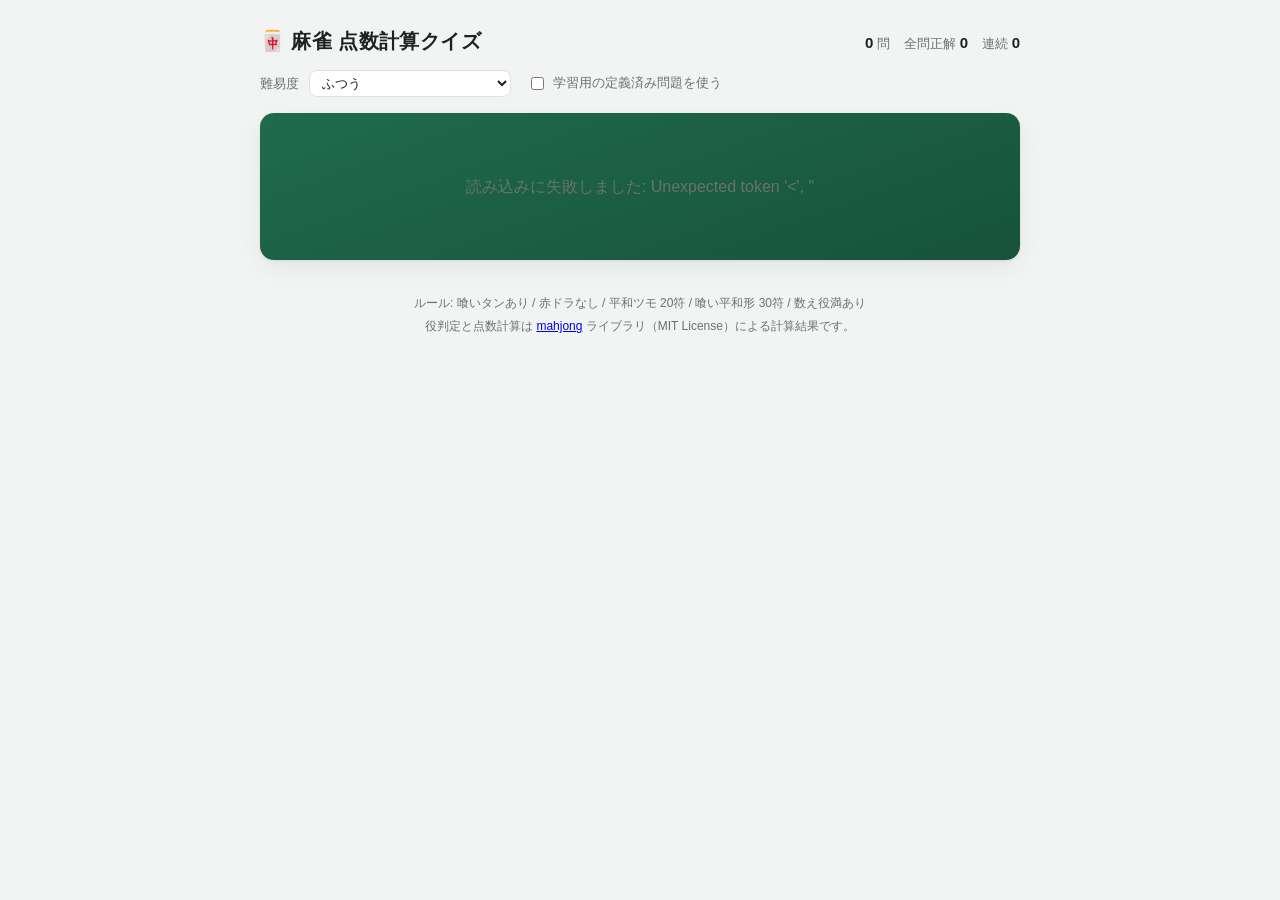
==== webapp/static/index.html @ ef581947 "麻雀の点数計算クイズを追加 役判定・点数計算は mahjong ライブラリに任せ、出題と日本語での解説を担う 学習用クイズアプリ。ターミナル版とブラウザ版、および GitHub Pages 公開用の " ====
<!DOCTYPE html>
<html lang="ja">
<head>
<meta charset="utf-8">
<meta name="viewport" content="width=device-width, initial-scale=1">
<title>麻雀 点数計算クイズ</title>
<link rel="stylesheet" href="style.css">
</head>
<body>

<header class="topbar">
  <h1>🀄 麻雀 点数計算クイズ</h1>
  <div class="stats" id="stats">
    <span><b id="stat-total">0</b> 問</span>
    <span>全問正解 <b id="stat-perfect">0</b></span>
    <span>連続 <b id="stat-streak">0</b></span>
  </div>
</header>

<div class="settings">
  <label>難易度
    <select id="difficulty">
      <option value="easy">やさしい（門前・4翻まで）</option>
      <option value="normal" selected>ふつう</option>
      <option value="hard">むずかしい（役満あり）</option>
    </select>
  </label>
  <label class="check">
    <input type="checkbox" id="preset"> 学習用の定義済み問題を使う
  </label>
</div>

<main>
  <section class="card board" id="board">
    <div class="loading">読み込み中…</div>
  </section>

  <section class="card answer" id="answer" hidden>
    <div class="field">
      <div class="field-label">翻数 <span class="hint">（役の翻数 ＋ ドラ）</span></div>
      <div class="chips" id="han-chips"></div>
    </div>

    <div class="field" id="fu-field">
      <div class="field-label">符</div>
      <div class="chips" id="fu-chips"></div>
    </div>

    <div class="field">
      <div class="field-label">点数 <span class="hint" id="points-hint"></span></div>
      <input type="text" id="points" inputmode="numeric" autocomplete="off"
             placeholder="例: 3900">
    </div>

    <div class="actions">
      <button id="submit" class="primary" disabled>答え合わせ</button>
      <button id="giveup" class="ghost">わからない（答えを見る）</button>
    </div>
  </section>

  <section class="card result" id="result" hidden></section>

  <div class="next-wrap" id="next-wrap" hidden>
    <button id="next" class="primary big">次の問題 →</button>
  </div>
</main>

<footer>
  ルール: 喰いタンあり / 赤ドラなし / 平和ツモ 20符 / 喰い平和形 30符 / 数え役満あり<br>
  役判定と点数計算は
  <a href="https://github.com/MahjongRepository/mahjong" target="_blank" rel="noopener noreferrer">mahjong</a>
  ライブラリ（MIT License）による計算結果です。
</footer>

<!-- 出題・採点の取得方法。静的サイト版では build_static.py が
     この行を api-static.js に差し替える。 -->
<script src="api-server.js"></script>
<script src="quiz-core.js"></script>
<script src="tileface.js"></script>
<script src="app.js"></script>
</body>
</html>
---- webapp/static/style.css ----
/* 麻雀 点数計算クイズ — 画面スタイル
   配色はライト/ダーク両対応。牌は実物と同じく常に白い面にする。 */

:root {
  --bg: #f2f4f3;
  --surface: #ffffff;
  --surface-2: #f7f8f8;
  --text: #1c2321;
  --text-dim: #66736e;
  --border: #dde2e0;
  --felt: #1f6b4d;
  --felt-dark: #17523b;
  --accent: #1f6b4d;
  --ok: #17803d;
  --ok-bg: #e6f5ec;
  --ng: #c0392b;
  --ng-bg: #fdecea;
  --shadow: 0 1px 3px rgba(0, 0, 0, .08), 0 8px 24px rgba(0, 0, 0, .06);
}

@media (prefers-color-scheme: dark) {
  :root {
    --bg: #14181a;
    --surface: #1c2124;
    --surface-2: #23282b;
    --text: #e8ecea;
    --text-dim: #96a3a0;
    --border: #2f363a;
    --felt: #2b8763;
    --felt-dark: #1d6349;
    --accent: #4fb98a;
    --ok: #5fd39a;
    --ok-bg: #17301f;
    --ng: #ff8a7a;
    --ng-bg: #34191b;
    --shadow: 0 1px 3px rgba(0, 0, 0, .4), 0 8px 24px rgba(0, 0, 0, .3);
  }
}

* { box-sizing: border-box; }

body {
  margin: 0;
  padding: 0 16px 64px;
  background: var(--bg);
  color: var(--text);
  font-family: -apple-system, BlinkMacSystemFont, "Hiragino Sans", "Noto Sans JP", sans-serif;
  line-height: 1.7;
  -webkit-text-size-adjust: 100%;
}

main { max-width: 760px; margin: 0 auto; }

/* --- ヘッダー ------------------------------------------------------------ */

.topbar {
  max-width: 760px;
  margin: 0 auto;
  padding: 24px 0 12px;
  display: flex;
  flex-wrap: wrap;
  align-items: baseline;
  justify-content: space-between;
  gap: 8px;
}

.topbar h1 { font-size: 20px; margin: 0; letter-spacing: .02em; }

.stats {
  display: flex;
  gap: 14px;
  font-size: 13px;
  color: var(--text-dim);
}
.stats b { color: var(--text); font-size: 15px; font-variant-numeric: tabular-nums; }

.settings {
  max-width: 760px;
  margin: 0 auto 16px;
  display: flex;
  flex-wrap: wrap;
  gap: 16px;
  align-items: center;
  font-size: 13px;
  color: var(--text-dim);
}
.settings select {
  font: inherit;
  margin-left: 6px;
  padding: 4px 8px;
  border-radius: 8px;
  border: 1px solid var(--border);
  background: var(--surface);
  color: var(--text);
}
.settings .check { display: flex; align-items: center; gap: 6px; cursor: pointer; }

/* --- カード -------------------------------------------------------------- */

.card {
  background: var(--surface);
  border: 1px solid var(--border);
  border-radius: 14px;
  padding: 20px;
  margin-bottom: 16px;
  box-shadow: var(--shadow);
}

.loading { color: var(--text-dim); text-align: center; padding: 40px 0; }

/* --- 問題表示 ------------------------------------------------------------ */

.board { background: linear-gradient(160deg, var(--felt), var(--felt-dark)); border: none; color: #eef5f1; }
.board .title {
  font-size: 13px;
  font-weight: 700;
  letter-spacing: .06em;
  background: rgba(255, 255, 255, .16);
  display: inline-block;
  padding: 2px 10px;
  border-radius: 999px;
  margin-bottom: 12px;
}

.badges { display: flex; flex-wrap: wrap; gap: 8px; margin-bottom: 18px; }
.badge {
  font-size: 13px;
  padding: 3px 12px;
  border-radius: 999px;
  background: rgba(0, 0, 0, .22);
  border: 1px solid rgba(255, 255, 255, .18);
}
.badge.strong { background: #f2c14e; color: #2b2200; border-color: transparent; font-weight: 700; }

.row { margin-bottom: 16px; }
.row:last-child { margin-bottom: 0; }
.row-label { font-size: 12px; opacity: .8; margin-bottom: 6px; letter-spacing: .08em; }

.hand { display: flex; flex-wrap: wrap; align-items: flex-end; gap: 12px; }
.tiles { display: flex; flex-wrap: wrap; gap: 3px; }
.win-group { display: flex; align-items: flex-end; gap: 6px; }
.win-group::before {
  content: "＋";
  font-size: 18px;
  opacity: .7;
  padding-bottom: 16px;
}
.meld-group { display: flex; align-items: flex-end; gap: 8px; margin-top: 8px; }
.meld-label { font-size: 12px; opacity: .8; padding-bottom: 16px; }

/* --- 牌 ------------------------------------------------------------------ */

/* 牌は「象牙色の下地（CSS）＋ 絵柄（tileface.js の SVG）」の二層構造。
   下地の内側にわずかな窪みを描いて、彫り込まれた面らしく見せる。 */
.tile {
  --tile-face: #fdfbf2;
  --tile-edge: #ccc5ae;
  width: 45px;
  height: 62px;
  border-radius: 6px;
  background:
    radial-gradient(120% 90% at 50% 0%, rgba(255, 255, 255, .9), rgba(255, 255, 255, 0) 60%),
    linear-gradient(170deg, #fffefa 0%, var(--tile-face) 45%, #f0ebdb 100%);
  border: 1px solid #ded7c3;
  box-shadow:
    inset 0 1px 0 rgba(255, 255, 255, .95),
    inset 0 -2px 3px rgba(140, 128, 96, .28),
    0 2px 0 var(--tile-edge),
    0 3px 7px rgba(0, 0, 0, .28);
  padding: 2px;
  user-select: none;
  flex: none;
  position: relative;
}
.tile svg { display: block; width: 100%; height: 100%; }

.tile.small { width: 34px; height: 47px; border-radius: 5px; padding: 1px; }

.tile.win {
  box-shadow:
    inset 0 1px 0 rgba(255, 255, 255, .95),
    inset 0 -2px 3px rgba(140, 128, 96, .28),
    0 2px 0 var(--tile-edge),
    0 0 0 3px #f2c14e,
    0 3px 10px rgba(0, 0, 0, .35);
}
.tile.rotated { transform: rotate(90deg); margin: 7px 7px 7px 0; }

.dora-row { display: flex; align-items: center; gap: 10px; flex-wrap: wrap; }
.dora-arrow { opacity: .75; font-size: 13px; }

/* --- 回答フォーム -------------------------------------------------------- */

.field { margin-bottom: 18px; }
.field-label { font-size: 13px; font-weight: 700; margin-bottom: 8px; }
.hint { font-weight: 400; color: var(--text-dim); font-size: 12px; }

.chips { display: flex; flex-wrap: wrap; gap: 6px; }
.chip {
  font: inherit;
  font-size: 14px;
  min-width: 44px;
  padding: 6px 10px;
  border-radius: 10px;
  border: 1px solid var(--border);
  background: var(--surface-2);
  color: var(--text);
  cursor: pointer;
  transition: background .12s, border-color .12s, transform .06s;
}
.chip:hover:not(:disabled) { border-color: var(--accent); }
.chip:active:not(:disabled) { transform: translateY(1px); }
.chip.selected {
  background: var(--accent);
  border-color: var(--accent);
  color: #fff;
  font-weight: 700;
}
.chip:disabled { opacity: .5; cursor: default; }

input[type="text"] {
  font: inherit;
  width: 100%;
  max-width: 280px;
  padding: 10px 12px;
  border-radius: 10px;
  border: 1px solid var(--border);
  background: var(--surface-2);
  color: var(--text);
}
input[type="text"]:focus { outline: 2px solid var(--accent); outline-offset: 1px; }

.actions { display: flex; flex-wrap: wrap; gap: 10px; margin-top: 22px; }

button.primary {
  font: inherit;
  font-weight: 700;
  padding: 10px 22px;
  border-radius: 10px;
  border: none;
  background: var(--accent);
  color: #fff;
  cursor: pointer;
}
button.primary:disabled { opacity: .4; cursor: default; }
button.primary.big { padding: 12px 28px; font-size: 16px; }
button.ghost {
  font: inherit;
  padding: 10px 18px;
  border-radius: 10px;
  border: 1px solid var(--border);
  background: transparent;
  color: var(--text-dim);
  cursor: pointer;
}

.next-wrap { text-align: center; margin: 8px 0 24px; }

/* --- 結果 ---------------------------------------------------------------- */

.verdict { text-align: center; font-size: 20px; font-weight: 800; margin-bottom: 16px; }
.verdict.ok { color: var(--ok); }
.verdict.ng { color: var(--ng); }

.judge-list { display: grid; gap: 8px; margin-bottom: 22px; }
.judge {
  display: flex;
  flex-wrap: wrap;
  align-items: baseline;
  gap: 10px;
  padding: 10px 14px;
  border-radius: 10px;
  background: var(--surface-2);
  border-left: 4px solid var(--border);
}
.judge.ok { background: var(--ok-bg); border-left-color: var(--ok); }
.judge.ng { background: var(--ng-bg); border-left-color: var(--ng); }
.judge .mark { font-weight: 800; }
.judge.ok .mark { color: var(--ok); }
.judge.ng .mark { color: var(--ng); }
.judge .name { font-weight: 700; min-width: 3.5em; }
.judge .yours { color: var(--text-dim); font-size: 13px; }
.judge .truth { margin-left: auto; font-weight: 700; font-variant-numeric: tabular-nums; }

.section-title {
  font-size: 13px;
  font-weight: 800;
  letter-spacing: .08em;
  color: var(--text-dim);
  margin: 22px 0 10px;
  padding-bottom: 6px;
  border-bottom: 1px solid var(--border);
}

/* ふりがな（ruby）。読みは本文より小さく淡く出す。 */
ruby { ruby-position: over; -webkit-ruby-position: before; }
rt {
  font-size: .62em;
  font-weight: 500;
  color: var(--text-dim);
  letter-spacing: .01em;
  text-align: center;
}

.yaku-list { display: flex; flex-wrap: wrap; gap: 10px 8px; }
.yaku-item {
  background: var(--surface-2);
  border: 1px solid var(--border);
  border-radius: 999px;
  padding: 5px 14px 4px;
  font-size: 14px;
  line-height: 1.5;
}
.yaku-item b { color: var(--accent); margin-left: 6px; }
.yaku-item.dora { border-style: dashed; }

table.fu {
  width: 100%;
  border-collapse: collapse;
  font-size: 14px;
  font-variant-numeric: tabular-nums;
}
table.fu td { padding: 8px 4px; border-bottom: 1px solid var(--border); line-height: 1.6; }
table.fu td.num { text-align: right; width: 5em; }
table.fu tr.total td { border-bottom: none; font-weight: 800; padding-top: 10px; }

.points-box {
  text-align: center;
  padding: 18px;
  border-radius: 12px;
  background: var(--surface-2);
  border: 1px solid var(--border);
  margin-top: 10px;
}
.points-box .formula { font-size: 13px; color: var(--text-dim); }
.points-box .value { font-size: 26px; font-weight: 800; letter-spacing: .01em; margin-top: 4px; }
.points-box .detail { font-size: 13px; color: var(--text-dim); margin-top: 4px; }
.points-box .level {
  display: inline-block;
  background: #f2c14e;
  color: #2b2200;
  font-size: 12px;
  font-weight: 800;
  padding: 2px 10px 1px;
  border-radius: 999px;
  margin-left: 8px;
  vertical-align: middle;
  line-height: 1.6;
}
.points-box .level rt { color: rgba(43, 34, 0, .7); font-weight: 700; }

.note {
  margin-top: 18px;
  padding: 12px 14px;
  border-radius: 10px;
  background: var(--surface-2);
  font-size: 13px;
  color: var(--text-dim);
}
.note b { color: var(--text); }

footer {
  max-width: 760px;
  margin: 32px auto 0;
  font-size: 12px;
  color: var(--text-dim);
  text-align: center;
  line-height: 1.9;
}
footer code { background: var(--surface-2); padding: 1px 6px; border-radius: 4px; }

@media (max-width: 520px) {
  .tile { width: 34px; height: 47px; }
  .tile.small { width: 26px; height: 36px; }
  .topbar { padding-top: 16px; }
}
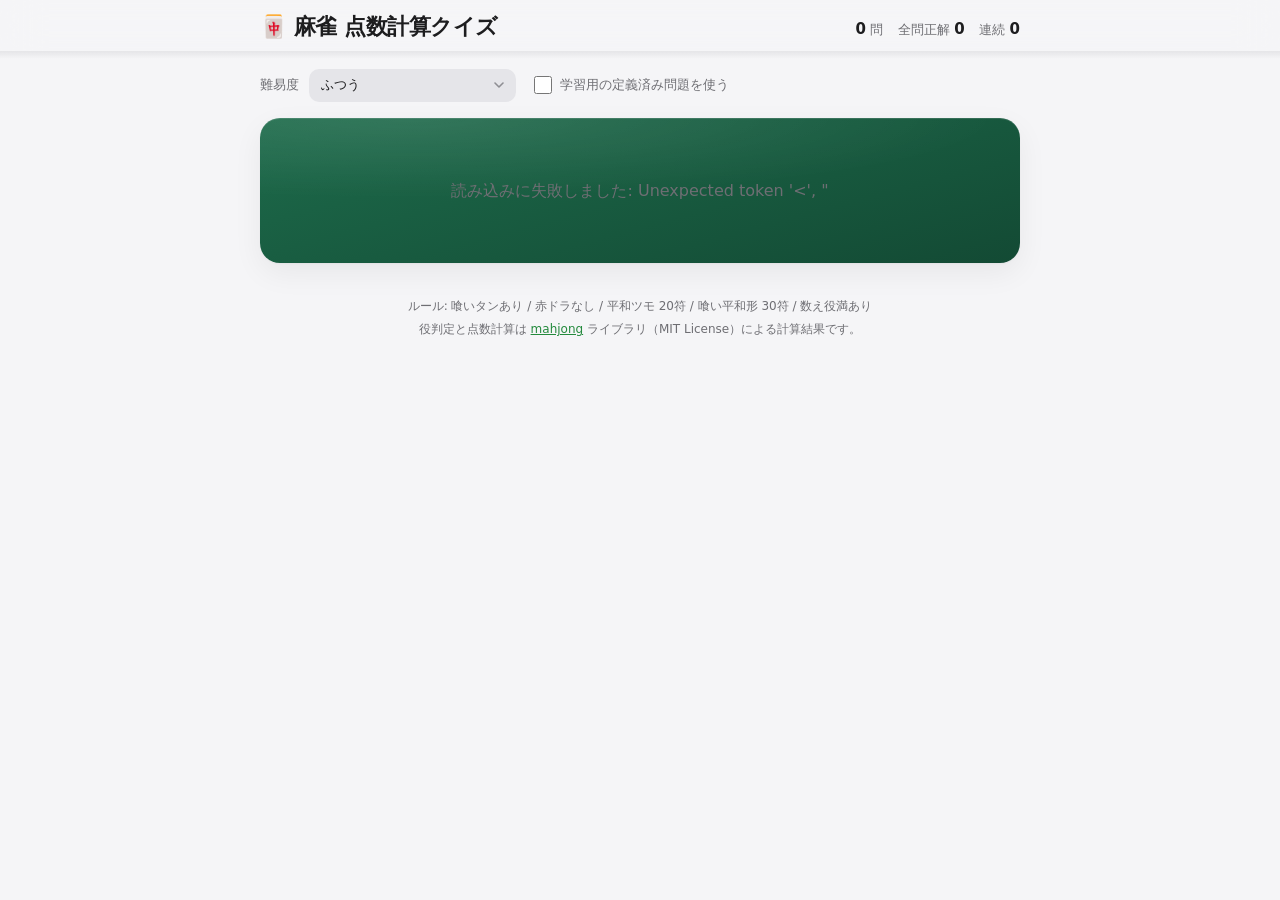
==== commit e7c40999: "役名・符の言葉に初心者向けの解説を追加 - 符の内訳の各行に、ひとこと説明と「この手のどの牌か」を表示   （ライブラリ自身の手牌分解を呼び直して対応付け。符は計算し直さない） - 副底は 20/25" ====
--- a/webapp/static/index.html
+++ b/webapp/static/index.html
@@ -37,17 +37,17 @@
 
   <section class="card answer" id="answer" hidden>
     <div class="field">
-      <div class="field-label">翻数 <span class="hint">（役の翻数 ＋ ドラ）</span></div>
+      <div class="field-label" data-help-anchor><button type="button" class="term label-term" data-terms="翻数" aria-expanded="false">翻数<span class="term-mark" aria-hidden="true">?</span></button> <span class="hint">（役の翻数 ＋ ドラ）</span></div>
       <div class="chips" id="han-chips"></div>
     </div>
 
     <div class="field" id="fu-field">
-      <div class="field-label">符</div>
+      <div class="field-label" data-help-anchor><button type="button" class="term label-term" data-terms="符" aria-expanded="false">符<span class="term-mark" aria-hidden="true">?</span></button></div>
       <div class="chips" id="fu-chips"></div>
     </div>
 
     <div class="field">
-      <div class="field-label">点数 <span class="hint" id="points-hint"></span></div>
+      <div class="field-label" data-help-anchor><button type="button" class="term label-term" data-terms="点数" aria-expanded="false">点数<span class="term-mark" aria-hidden="true">?</span></button> <span class="hint" id="points-hint"></span></div>
       <input type="text" id="points" inputmode="numeric" autocomplete="off"
              placeholder="例: 3900">
     </div>
--- a/webapp/static/style.css
+++ b/webapp/static/style.css
@@ -1,106 +1,163 @@
 /* 麻雀 点数計算クイズ — 画面スタイル
-   配色はライト/ダーク両対応。牌は実物と同じく常に白い面にする。 */
+   配色はライト/ダーク両対応。牌は実物と同じく常に白い面にする。
+   Apple のデザイン原則（apple-design）に寄せている:
+   押した瞬間に反応する / 半透明のヘッダー / 文字サイズごとの字間 /
+   グループ化した一覧 / 動き・透明度を減らす設定への対応。 */
 
 :root {
-  --bg: #f2f4f3;
+  --bg: #f5f5f7;
   --surface: #ffffff;
-  --surface-2: #f7f8f8;
-  --text: #1c2321;
-  --text-dim: #66736e;
-  --border: #dde2e0;
-  --felt: #1f6b4d;
-  --felt-dark: #17523b;
-  --accent: #1f6b4d;
-  --ok: #17803d;
-  --ok-bg: #e6f5ec;
-  --ng: #c0392b;
-  --ng-bg: #fdecea;
-  --shadow: 0 1px 3px rgba(0, 0, 0, .08), 0 8px 24px rgba(0, 0, 0, .06);
+  --fill: rgba(118, 118, 128, .12);
+  --fill-strong: rgba(118, 118, 128, .2);
+  --text: #1d1d1f;
+  --text-dim: #6e6e73;
+  --separator: rgba(60, 60, 67, .16);
+  --felt: #1d6b4b;
+  --felt-dark: #134a34;
+  --accent: #248a3d;
+  --accent-text: #ffffff;
+  --accent-tint: rgba(36, 138, 61, .12);
+  --ok: #248a3d;
+  --ok-bg: rgba(52, 199, 89, .12);
+  --ng: #d70015;
+  --ng-bg: rgba(255, 59, 48, .1);
+  --gold: #ffcc00;
+  --material: rgba(245, 245, 247, .72);
+  --shadow: 0 1px 2px rgba(0, 0, 0, .04), 0 10px 30px rgba(0, 0, 0, .06);
+  --card-edge: transparent;
 }
 
 @media (prefers-color-scheme: dark) {
   :root {
-    --bg: #14181a;
-    --surface: #1c2124;
-    --surface-2: #23282b;
-    --text: #e8ecea;
-    --text-dim: #96a3a0;
-    --border: #2f363a;
-    --felt: #2b8763;
-    --felt-dark: #1d6349;
-    --accent: #4fb98a;
-    --ok: #5fd39a;
-    --ok-bg: #17301f;
-    --ng: #ff8a7a;
-    --ng-bg: #34191b;
-    --shadow: 0 1px 3px rgba(0, 0, 0, .4), 0 8px 24px rgba(0, 0, 0, .3);
+    --bg: #000000;
+    --surface: #1c1c1e;
+    --fill: rgba(118, 118, 128, .24);
+    --fill-strong: rgba(118, 118, 128, .36);
+    --text: #f5f5f7;
+    --text-dim: #98989d;
+    --separator: rgba(84, 84, 88, .6);
+    --felt: #1f7451;
+    --felt-dark: #10402c;
+    --accent: #30d158;
+    --accent-text: #00210b;
+    --accent-tint: rgba(48, 209, 88, .16);
+    --ok: #30d158;
+    --ok-bg: rgba(48, 209, 88, .14);
+    --ng: #ff453a;
+    --ng-bg: rgba(255, 69, 58, .14);
+    --gold: #ffd60a;
+    --material: rgba(0, 0, 0, .66);
+    --shadow: none;
+    --card-edge: rgba(255, 255, 255, .06);
   }
 }
 
 * { box-sizing: border-box; }
+
+html { -webkit-text-size-adjust: 100%; }
 
 body {
   margin: 0;
   padding: 0 16px 64px;
   background: var(--bg);
   color: var(--text);
-  font-family: -apple-system, BlinkMacSystemFont, "Hiragino Sans", "Noto Sans JP", sans-serif;
-  line-height: 1.7;
-  -webkit-text-size-adjust: 100%;
+  font: 100%/1.6 system-ui, -apple-system, BlinkMacSystemFont, "Hiragino Sans",
+    "Yu Gothic UI", "Meiryo", "Noto Sans JP", sans-serif;
+  -webkit-font-smoothing: antialiased;
 }
 
 main { max-width: 760px; margin: 0 auto; }
 
-/* --- ヘッダー ------------------------------------------------------------ */
+/* タップの遅延と灰色のハイライトを消し、押した瞬間の反応は各部品で描く */
+button, select, input, label { -webkit-tap-highlight-color: transparent; }
+button { touch-action: manipulation; }
+
+/* --- ヘッダー（半透明の素材。内容がその下を流れる） ------------------------ */
 
 .topbar {
-  max-width: 760px;
-  margin: 0 auto;
-  padding: 24px 0 12px;
+  position: sticky;
+  top: 0;
+  z-index: 10;
+  margin: 0 -16px;
+  padding: 14px max(16px, calc((100vw - 760px) / 2)) 10px;
   display: flex;
   flex-wrap: wrap;
   align-items: baseline;
   justify-content: space-between;
-  gap: 8px;
-}
-
-.topbar h1 { font-size: 20px; margin: 0; letter-spacing: .02em; }
+  gap: 6px 12px;
+  background: var(--material);
+  -webkit-backdrop-filter: blur(20px) saturate(180%);
+  backdrop-filter: blur(20px) saturate(180%);
+}
+/* 区切り線の代わりに、下端だけ淡くぼかす */
+.topbar::after {
+  content: "";
+  position: absolute;
+  left: 0;
+  right: 0;
+  bottom: -8px;
+  height: 8px;
+  background: linear-gradient(var(--separator), transparent);
+  opacity: .5;
+  pointer-events: none;
+}
+
+.topbar h1 {
+  font-size: 1.375rem;
+  line-height: 1.2;
+  font-weight: 700;
+  letter-spacing: -.02em;
+  margin: 0;
+}
 
 .stats {
   display: flex;
   gap: 14px;
-  font-size: 13px;
-  color: var(--text-dim);
-}
-.stats b { color: var(--text); font-size: 15px; font-variant-numeric: tabular-nums; }
+  font-size: .8125rem;
+  color: var(--text-dim);
+  letter-spacing: .01em;
+}
+.stats b {
+  color: var(--text);
+  font-size: .9375rem;
+  font-weight: 600;
+  font-variant-numeric: tabular-nums;
+}
 
 .settings {
   max-width: 760px;
-  margin: 0 auto 16px;
+  margin: 18px auto 16px;
   display: flex;
   flex-wrap: wrap;
-  gap: 16px;
+  gap: 12px 18px;
   align-items: center;
-  font-size: 13px;
+  font-size: .8125rem;
   color: var(--text-dim);
 }
 .settings select {
   font: inherit;
+  color: var(--text);
   margin-left: 6px;
-  padding: 4px 8px;
-  border-radius: 8px;
-  border: 1px solid var(--border);
-  background: var(--surface);
-  color: var(--text);
-}
-.settings .check { display: flex; align-items: center; gap: 6px; cursor: pointer; }
+  padding: 6px 30px 6px 12px;
+  border: none;
+  border-radius: 10px;
+  background:
+    url("data:image/svg+xml,%3Csvg xmlns='http://www.w3.org/2000/svg' width='10' height='6'%3E%3Cpath d='M1 1l4 4 4-4' fill='none' stroke='%238e8e93' stroke-width='1.6' stroke-linecap='round' stroke-linejoin='round'/%3E%3C/svg%3E")
+      no-repeat right 12px center,
+    var(--fill);
+  -webkit-appearance: none;
+  appearance: none;
+  cursor: pointer;
+}
+.settings .check { display: flex; align-items: center; gap: 8px; cursor: pointer; }
+.settings input[type="checkbox"] { accent-color: var(--accent); width: 18px; height: 18px; margin: 0; }
 
 /* --- カード -------------------------------------------------------------- */
 
 .card {
   background: var(--surface);
-  border: 1px solid var(--border);
-  border-radius: 14px;
+  border: 1px solid var(--card-edge);
+  border-radius: 20px;
   padding: 20px;
   margin-bottom: 16px;
   box-shadow: var(--shadow);
@@ -108,33 +165,41 @@
 
 .loading { color: var(--text-dim); text-align: center; padding: 40px 0; }
 
-/* --- 問題表示 ------------------------------------------------------------ */
-
-.board { background: linear-gradient(160deg, var(--felt), var(--felt-dark)); border: none; color: #eef5f1; }
+/* --- 問題表示（緑の卓） -------------------------------------------------- */
+
+.board {
+  background:
+    radial-gradient(140% 100% at 20% 0%, rgba(255, 255, 255, .1), rgba(255, 255, 255, 0) 55%),
+    linear-gradient(165deg, var(--felt), var(--felt-dark));
+  border: none;
+  color: #f1f7f3;
+  box-shadow: inset 0 1px 0 rgba(255, 255, 255, .12), var(--shadow);
+}
 .board .title {
-  font-size: 13px;
-  font-weight: 700;
-  letter-spacing: .06em;
+  font-size: .75rem;
+  font-weight: 600;
+  letter-spacing: .04em;
   background: rgba(255, 255, 255, .16);
   display: inline-block;
-  padding: 2px 10px;
+  padding: 3px 10px;
   border-radius: 999px;
   margin-bottom: 12px;
 }
 
 .badges { display: flex; flex-wrap: wrap; gap: 8px; margin-bottom: 18px; }
 .badge {
-  font-size: 13px;
-  padding: 3px 12px;
+  font-size: .8125rem;
+  font-weight: 500;
+  padding: 4px 12px;
   border-radius: 999px;
-  background: rgba(0, 0, 0, .22);
-  border: 1px solid rgba(255, 255, 255, .18);
-}
-.badge.strong { background: #f2c14e; color: #2b2200; border-color: transparent; font-weight: 700; }
+  background: rgba(0, 0, 0, .2);
+  border: 1px solid rgba(255, 255, 255, .14);
+}
+.badge.strong { background: var(--gold); color: #2b2200; border-color: transparent; font-weight: 700; }
 
 .row { margin-bottom: 16px; }
 .row:last-child { margin-bottom: 0; }
-.row-label { font-size: 12px; opacity: .8; margin-bottom: 6px; letter-spacing: .08em; }
+.row-label { font-size: .75rem; font-weight: 500; opacity: .8; margin-bottom: 6px; letter-spacing: .04em; }
 
 .hand { display: flex; flex-wrap: wrap; align-items: flex-end; gap: 12px; }
 .tiles { display: flex; flex-wrap: wrap; gap: 3px; }
@@ -146,7 +211,57 @@
   padding-bottom: 16px;
 }
 .meld-group { display: flex; align-items: flex-end; gap: 8px; margin-top: 8px; }
-.meld-label { font-size: 12px; opacity: .8; padding-bottom: 16px; }
+.meld-label { font-size: .75rem; opacity: .8; padding-bottom: 16px; }
+
+/* --- 用語の説明（押すと開く「？」） ---------------------------------------- */
+
+button.term {
+  font: inherit;
+  color: inherit;
+  cursor: pointer;
+  display: inline-flex;
+  align-items: center;
+  gap: 5px;
+  transition: transform 100ms ease-out, opacity 120ms ease-out;
+}
+button.term:active { transform: scale(.96); }
+button.term:focus-visible { outline: 2px solid var(--gold); outline-offset: 2px; }
+button.label-term,
+button.meld-label { background: none; border: none; padding: 0; letter-spacing: inherit; }
+button.meld-label { padding-bottom: 16px; }
+.field-label button.label-term { font-weight: 600; }
+
+.term-mark {
+  display: inline-grid;
+  place-items: center;
+  width: 15px;
+  height: 15px;
+  border-radius: 50%;
+  font-size: 10px;
+  font-weight: 700;
+  line-height: 1;
+  background: var(--fill-strong);
+  color: var(--text-dim);
+}
+.board .term-mark { background: rgba(255, 255, 255, .22); color: #fff; }
+.badge.strong .term-mark { background: rgba(43, 34, 0, .16); color: #2b2200; }
+button.term[aria-expanded="true"] .term-mark { background: var(--accent); color: var(--accent-text); }
+.board button.term[aria-expanded="true"] .term-mark { background: var(--gold); color: #2b2200; }
+
+.term-help {
+  margin: 0 0 14px;
+  padding: 10px 14px;
+  border-radius: 12px;
+  background: var(--fill);
+  font-size: .8125rem;
+  line-height: 1.7;
+}
+.term-help p { margin: 0; }
+.term-help p + p { margin-top: 6px; }
+.term-help b { margin-right: 8px; }
+.board .term-help { background: rgba(0, 0, 0, .28); color: #f1f7f3; }
+.meld-group + .term-help,
+.row-label + .term-help { margin-top: 2px; }
 
 /* --- 牌 ------------------------------------------------------------------ */
 
@@ -175,121 +290,143 @@
 .tile svg { display: block; width: 100%; height: 100%; }
 
 .tile.small { width: 34px; height: 47px; border-radius: 5px; padding: 1px; }
+.tile.mini { width: 26px; height: 36px; border-radius: 4px; padding: 1px; }
 
 .tile.win {
   box-shadow:
     inset 0 1px 0 rgba(255, 255, 255, .95),
     inset 0 -2px 3px rgba(140, 128, 96, .28),
     0 2px 0 var(--tile-edge),
-    0 0 0 3px #f2c14e,
+    0 0 0 3px var(--gold),
     0 3px 10px rgba(0, 0, 0, .35);
 }
 .tile.rotated { transform: rotate(90deg); margin: 7px 7px 7px 0; }
 
 .dora-row { display: flex; align-items: center; gap: 10px; flex-wrap: wrap; }
-.dora-arrow { opacity: .75; font-size: 13px; }
+.dora-arrow { opacity: .75; font-size: .8125rem; }
 
 /* --- 回答フォーム -------------------------------------------------------- */
 
-.field { margin-bottom: 18px; }
-.field-label { font-size: 13px; font-weight: 700; margin-bottom: 8px; }
-.hint { font-weight: 400; color: var(--text-dim); font-size: 12px; }
+.field { margin-bottom: 20px; }
+.field-label {
+  font-size: .9375rem;
+  font-weight: 600;
+  letter-spacing: -.01em;
+  margin-bottom: 8px;
+}
+.hint { font-weight: 400; color: var(--text-dim); font-size: .75rem; letter-spacing: .01em; }
 
 .chips { display: flex; flex-wrap: wrap; gap: 6px; }
 .chip {
   font: inherit;
-  font-size: 14px;
-  min-width: 44px;
+  font-size: .9375rem;
+  font-weight: 500;
+  font-variant-numeric: tabular-nums;
+  min-width: 46px;
+  min-height: 40px;
   padding: 6px 10px;
-  border-radius: 10px;
-  border: 1px solid var(--border);
-  background: var(--surface-2);
+  border-radius: 12px;
+  border: none;
+  background: var(--fill);
   color: var(--text);
   cursor: pointer;
-  transition: background .12s, border-color .12s, transform .06s;
-}
-.chip:hover:not(:disabled) { border-color: var(--accent); }
-.chip:active:not(:disabled) { transform: translateY(1px); }
+  transition: background-color 120ms ease-out, color 120ms ease-out, transform 100ms ease-out;
+}
+/* 押した瞬間に縮んで、指の下で反応していることを伝える */
+.chip:active:not(:disabled) { transform: scale(.94); }
 .chip.selected {
   background: var(--accent);
-  border-color: var(--accent);
-  color: #fff;
-  font-weight: 700;
-}
-.chip:disabled { opacity: .5; cursor: default; }
+  color: var(--accent-text);
+  font-weight: 700;
+}
+.chip:disabled { opacity: .45; cursor: default; }
+@media (hover: hover) {
+  .chip:hover:not(:disabled):not(.selected) { background: var(--fill-strong); }
+}
 
 input[type="text"] {
   font: inherit;
+  font-size: 1rem;
   width: 100%;
   max-width: 280px;
-  padding: 10px 12px;
-  border-radius: 10px;
-  border: 1px solid var(--border);
-  background: var(--surface-2);
+  padding: 11px 14px;
+  border: none;
+  border-radius: 12px;
+  background: var(--fill);
   color: var(--text);
-}
-input[type="text"]:focus { outline: 2px solid var(--accent); outline-offset: 1px; }
-
-.actions { display: flex; flex-wrap: wrap; gap: 10px; margin-top: 22px; }
-
-button.primary {
-  font: inherit;
-  font-weight: 700;
-  padding: 10px 22px;
-  border-radius: 10px;
-  border: none;
-  background: var(--accent);
-  color: #fff;
-  cursor: pointer;
-}
-button.primary:disabled { opacity: .4; cursor: default; }
-button.primary.big { padding: 12px 28px; font-size: 16px; }
+  transition: box-shadow 120ms ease-out;
+}
+input[type="text"]::placeholder { color: var(--text-dim); }
+input[type="text"]:focus { outline: none; box-shadow: 0 0 0 4px var(--accent-tint), 0 0 0 1.5px var(--accent) inset; }
+
+.actions { display: flex; flex-wrap: wrap; gap: 10px; margin-top: 24px; }
+
+button.primary,
 button.ghost {
   font: inherit;
-  padding: 10px 18px;
-  border-radius: 10px;
-  border: 1px solid var(--border);
-  background: transparent;
-  color: var(--text-dim);
+  font-size: 1rem;
+  font-weight: 600;
+  letter-spacing: -.01em;
+  padding: 11px 24px;
+  min-height: 44px;
+  border-radius: 999px;
+  border: none;
   cursor: pointer;
-}
+  transition: transform 100ms ease-out, opacity 120ms ease-out, background-color 120ms ease-out;
+}
+button.primary { background: var(--accent); color: var(--accent-text); }
+button.ghost { background: var(--accent-tint); color: var(--accent); }
+button.primary:active:not(:disabled),
+button.ghost:active { transform: scale(.97); }
+button.primary:disabled { opacity: .35; cursor: default; }
+button.primary.big { padding: 13px 32px; font-size: 1.0625rem; }
 
 .next-wrap { text-align: center; margin: 8px 0 24px; }
 
 /* --- 結果 ---------------------------------------------------------------- */
 
-.verdict { text-align: center; font-size: 20px; font-weight: 800; margin-bottom: 16px; }
+.verdict {
+  text-align: center;
+  font-size: 1.5rem;
+  line-height: 1.3;
+  font-weight: 700;
+  letter-spacing: -.02em;
+  margin: 4px 0 18px;
+}
 .verdict.ok { color: var(--ok); }
 .verdict.ng { color: var(--ng); }
 
-.judge-list { display: grid; gap: 8px; margin-bottom: 22px; }
+/* 判定は「グループ化した一覧」：ひとまとまりの角丸の中を、細い線で区切る */
+.judge-list {
+  display: grid;
+  margin-bottom: 24px;
+  border-radius: 14px;
+  overflow: hidden;
+  background: var(--fill);
+}
 .judge {
   display: flex;
   flex-wrap: wrap;
   align-items: baseline;
-  gap: 10px;
-  padding: 10px 14px;
-  border-radius: 10px;
-  background: var(--surface-2);
-  border-left: 4px solid var(--border);
-}
-.judge.ok { background: var(--ok-bg); border-left-color: var(--ok); }
-.judge.ng { background: var(--ng-bg); border-left-color: var(--ng); }
-.judge .mark { font-weight: 800; }
+  gap: 4px 10px;
+  padding: 12px 16px;
+}
+.judge + .judge { box-shadow: inset 0 1px 0 var(--separator); }
+.judge.ok { background: var(--ok-bg); }
+.judge.ng { background: var(--ng-bg); }
+.judge .mark { font-weight: 700; width: 1.2em; text-align: center; }
 .judge.ok .mark { color: var(--ok); }
 .judge.ng .mark { color: var(--ng); }
-.judge .name { font-weight: 700; min-width: 3.5em; }
-.judge .yours { color: var(--text-dim); font-size: 13px; }
+.judge .name { font-weight: 600; min-width: 3.5em; }
+.judge .yours { color: var(--text-dim); font-size: .8125rem; }
 .judge .truth { margin-left: auto; font-weight: 700; font-variant-numeric: tabular-nums; }
 
 .section-title {
-  font-size: 13px;
-  font-weight: 800;
-  letter-spacing: .08em;
-  color: var(--text-dim);
-  margin: 22px 0 10px;
-  padding-bottom: 6px;
-  border-bottom: 1px solid var(--border);
+  font-size: .8125rem;
+  font-weight: 600;
+  letter-spacing: .02em;
+  color: var(--text-dim);
+  margin: 24px 4px 8px;
 }
 
 /* ふりがな（ruby）。読みは本文より小さく淡く出す。 */
@@ -302,45 +439,52 @@
   text-align: center;
 }
 
-.yaku-list { display: flex; flex-wrap: wrap; gap: 10px 8px; }
-.yaku-item {
-  background: var(--surface-2);
-  border: 1px solid var(--border);
-  border-radius: 999px;
-  padding: 5px 14px 4px;
-  font-size: 14px;
-  line-height: 1.5;
-}
-.yaku-item b { color: var(--accent); margin-left: 6px; }
-.yaku-item.dora { border-style: dashed; }
-
-table.fu {
-  width: 100%;
-  border-collapse: collapse;
-  font-size: 14px;
+/* 役・符の一覧。名前と値の行の下に、ひとこと説明と該当する牌を並べる */
+.explain-list {
+  display: grid;
+  border-radius: 14px;
+  overflow: hidden;
+  background: var(--fill);
+  font-size: .875rem;
+}
+.explain-row { padding: 10px 16px; }
+.explain-row + .explain-row { box-shadow: inset 0 1px 0 var(--separator); }
+.explain-head { display: flex; align-items: baseline; gap: 12px; line-height: 1.6; }
+.explain-head .num {
+  margin-left: auto;
+  font-weight: 700;
+  color: var(--accent);
   font-variant-numeric: tabular-nums;
-}
-table.fu td { padding: 8px 4px; border-bottom: 1px solid var(--border); line-height: 1.6; }
-table.fu td.num { text-align: right; width: 5em; }
-table.fu tr.total td { border-bottom: none; font-weight: 800; padding-top: 10px; }
+  white-space: nowrap;
+}
+.explain-row.total .explain-head { font-weight: 700; }
+.explain-row.total .num { color: var(--text); }
+.explain-desc { color: var(--text-dim); font-size: .8125rem; line-height: 1.6; margin-top: 2px; }
+.explain-tiles { margin-top: 6px; }
 
 .points-box {
   text-align: center;
-  padding: 18px;
-  border-radius: 12px;
-  background: var(--surface-2);
-  border: 1px solid var(--border);
+  padding: 20px;
+  border-radius: 16px;
+  background: var(--fill);
   margin-top: 10px;
 }
-.points-box .formula { font-size: 13px; color: var(--text-dim); }
-.points-box .value { font-size: 26px; font-weight: 800; letter-spacing: .01em; margin-top: 4px; }
-.points-box .detail { font-size: 13px; color: var(--text-dim); margin-top: 4px; }
+.points-box .formula { font-size: .8125rem; color: var(--text-dim); }
+.points-box .value {
+  font-size: 2.25rem;
+  line-height: 1.15;
+  font-weight: 700;
+  letter-spacing: -.03em;
+  font-variant-numeric: tabular-nums;
+  margin-top: 6px;
+}
+.points-box .detail { font-size: .8125rem; color: var(--text-dim); margin-top: 6px; }
 .points-box .level {
   display: inline-block;
-  background: #f2c14e;
+  background: var(--gold);
   color: #2b2200;
-  font-size: 12px;
-  font-weight: 800;
+  font-size: .75rem;
+  font-weight: 700;
   padding: 2px 10px 1px;
   border-radius: 999px;
   margin-left: 8px;
@@ -351,10 +495,10 @@
 
 .note {
   margin-top: 18px;
-  padding: 12px 14px;
-  border-radius: 10px;
-  background: var(--surface-2);
-  font-size: 13px;
+  padding: 12px 16px;
+  border-radius: 14px;
+  background: var(--fill);
+  font-size: .8125rem;
   color: var(--text-dim);
 }
 .note b { color: var(--text); }
@@ -362,15 +506,38 @@
 footer {
   max-width: 760px;
   margin: 32px auto 0;
-  font-size: 12px;
+  font-size: .75rem;
   color: var(--text-dim);
   text-align: center;
   line-height: 1.9;
 }
-footer code { background: var(--surface-2); padding: 1px 6px; border-radius: 4px; }
+footer a { color: var(--accent); }
+footer code { background: var(--fill); padding: 1px 6px; border-radius: 4px; }
 
 @media (max-width: 520px) {
   .tile { width: 34px; height: 47px; }
   .tile.small { width: 26px; height: 36px; }
-  .topbar { padding-top: 16px; }
-}
+  .tile.mini { width: 22px; height: 30px; }
+  .topbar h1 { font-size: 1.25rem; }
+  .card { padding: 16px; border-radius: 18px; }
+}
+
+/* --- 動き・透明度・コントラストの設定に従う ------------------------------ */
+
+@media (prefers-reduced-motion: reduce) {
+  .chip, button.primary, button.ghost, input[type="text"], button.term { transition: none; }
+  button.term:active { transform: none; opacity: .7; }
+  .chip:active:not(:disabled),
+  button.primary:active:not(:disabled),
+  button.ghost:active { transform: none; opacity: .7; }
+}
+
+@media (prefers-reduced-transparency: reduce) {
+  .topbar { background: var(--bg); -webkit-backdrop-filter: none; backdrop-filter: none; }
+}
+
+@media (prefers-contrast: more) {
+  :root { --separator: rgba(60, 60, 67, .5); --text-dim: #3a3a3c; }
+  .card { border-color: var(--separator); }
+  .chip, input[type="text"] { box-shadow: inset 0 0 0 1px var(--separator); }
+}
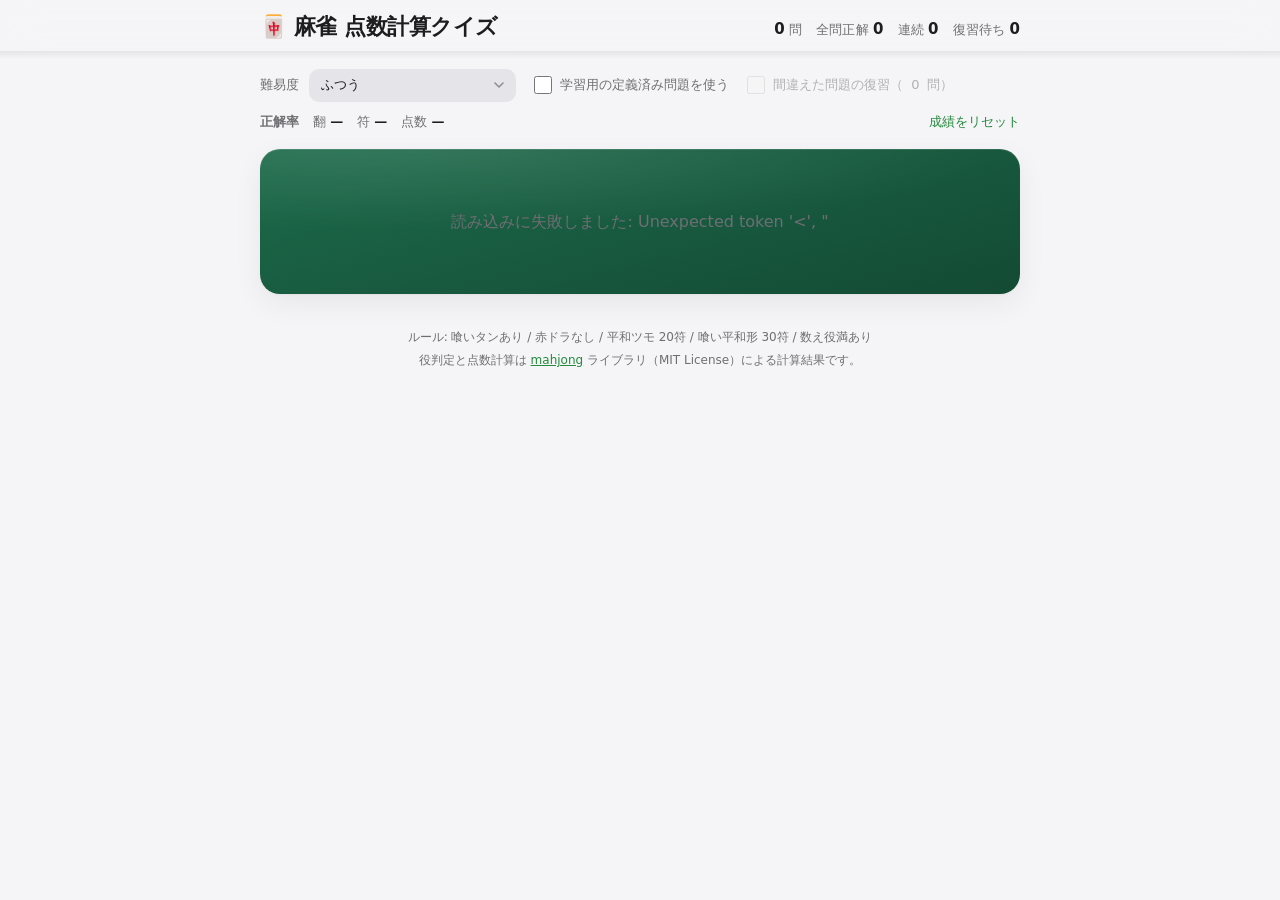
==== commit f1845cc7: "成績の保存と間違えた問題の復習モードを追加 - 成績（解いた数・全問正解・連続・翻/符/点数ごとの正解率）をブラウザに保存   （progress.js。localStorage が使えない環境でも空" ====
--- a/webapp/static/index.html
+++ b/webapp/static/index.html
@@ -14,6 +14,7 @@
     <span><b id="stat-total">0</b> 問</span>
     <span>全問正解 <b id="stat-perfect">0</b></span>
     <span>連続 <b id="stat-streak">0</b></span>
+    <span>復習待ち <b id="stat-review">0</b></span>
   </div>
 </header>
 
@@ -28,6 +29,18 @@
   <label class="check">
     <input type="checkbox" id="preset"> 学習用の定義済み問題を使う
   </label>
+  <label class="check" id="review-option">
+    <input type="checkbox" id="review"> 間違えた問題の復習（<span id="review-count">0</span>問）
+  </label>
+  <span class="settings-note" id="settings-note" role="status"></span>
+</div>
+
+<div class="rates" id="rates">
+  <span class="rates-title" title="ヒントを使った問題は正解率に含めません">正解率</span>
+  <span>翻 <b id="rate-han">—</b></span>
+  <span>符 <b id="rate-fu">—</b></span>
+  <span>点数 <b id="rate-points">—</b></span>
+  <button type="button" class="link" id="reset-progress">成績をリセット</button>
 </div>
 
 <main>
@@ -36,7 +49,7 @@
   </section>
 
   <section class="card answer" id="answer" hidden>
-    <div class="field">
+    <div class="field" id="han-field">
       <div class="field-label" data-help-anchor><button type="button" class="term label-term" data-terms="翻数" aria-expanded="false">翻数<span class="term-mark" aria-hidden="true">?</span></button> <span class="hint">（役の翻数 ＋ ドラ）</span></div>
       <div class="chips" id="han-chips"></div>
     </div>
@@ -46,17 +59,30 @@
       <div class="chips" id="fu-chips"></div>
     </div>
 
-    <div class="field">
+    <div class="field" id="points-field">
       <div class="field-label" data-help-anchor><button type="button" class="term label-term" data-terms="点数" aria-expanded="false">点数<span class="term-mark" aria-hidden="true">?</span></button> <span class="hint" id="points-hint"></span></div>
-      <input type="text" id="points" inputmode="numeric" autocomplete="off"
-             placeholder="例: 3900">
+      <div class="points-row">
+        <input type="text" id="points" inputmode="numeric" autocomplete="off"
+               placeholder="点数を入力">
+        <!-- スマホの数字キーボードには「-」が無いので、ボタンで入れられるようにする -->
+        <button type="button" class="insert" id="insert-dash" data-insert="-">-</button>
+        <button type="button" class="insert" id="insert-all" data-insert="オール">オール</button>
+      </div>
     </div>
 
     <div class="actions">
       <button id="submit" class="primary" disabled>答え合わせ</button>
       <button id="giveup" class="ghost">わからない（答えを見る）</button>
+      <button id="hint-open" class="ghost" aria-controls="hint" aria-expanded="false">ヒント（手順表・早見表）</button>
     </div>
+
+    <p class="kbd-help">
+      キーボード: 数字キーで翻 → 符を選ぶ（符は「3」で30、「2」「5」で25）／点数を入れて <kbd>Enter</kbd> で答え合わせ
+      ／<kbd>Backspace</kbd> で選び直し／<kbd>H</kbd> でヒント／答え合わせの後は <kbd>Enter</kbd> で次へ
+    </p>
   </section>
+
+  <section class="card hint" id="hint" hidden></section>
 
   <section class="card result" id="result" hidden></section>
 
@@ -76,6 +102,7 @@
      この行を api-static.js に差し替える。 -->
 <script src="api-server.js"></script>
 <script src="quiz-core.js"></script>
+<script src="progress.js"></script>
 <script src="tileface.js"></script>
 <script src="app.js"></script>
 </body>
--- a/webapp/static/style.css
+++ b/webapp/static/style.css
@@ -151,6 +151,35 @@
 }
 .settings .check { display: flex; align-items: center; gap: 8px; cursor: pointer; }
 .settings input[type="checkbox"] { accent-color: var(--accent); width: 18px; height: 18px; margin: 0; }
+.settings-note { color: var(--accent); font-weight: 600; }
+.settings .check:has(input:disabled) { opacity: .5; cursor: default; }
+
+/* 項目別の正解率。どこでつまずいているかを見る */
+.rates {
+  max-width: 760px;
+  margin: -6px auto 16px;
+  display: flex;
+  flex-wrap: wrap;
+  align-items: baseline;
+  gap: 4px 14px;
+  font-size: .8125rem;
+  color: var(--text-dim);
+}
+.rates b { color: var(--text); font-weight: 600; font-variant-numeric: tabular-nums; }
+.rates-title { font-weight: 600; cursor: help; }
+button.link {
+  font: inherit;
+  margin-left: auto;
+  padding: 0;
+  border: none;
+  background: none;
+  color: var(--accent);
+  cursor: pointer;
+}
+@media (hover: hover) {
+  button.link:hover { text-decoration: underline; }
+}
+.settings-note:empty { display: none; }
 
 /* --- カード -------------------------------------------------------------- */
 
@@ -308,6 +337,22 @@
 /* --- 回答フォーム -------------------------------------------------------- */
 
 .field { margin-bottom: 20px; }
+
+/* キーボードで数字を打つと入る欄（PC のみ印を出す） */
+@media (hover: hover) and (pointer: fine) {
+  .field { position: relative; }
+  .field.active::before {
+    content: "";
+    position: absolute;
+    left: -12px;
+    top: 2px;
+    bottom: 2px;
+    width: 3px;
+    border-radius: 2px;
+    background: var(--accent);
+  }
+}
+.chip.candidate { box-shadow: inset 0 0 0 2px var(--accent); }
 .field-label {
   font-size: .9375rem;
   font-weight: 600;
@@ -357,6 +402,40 @@
   transition: box-shadow 120ms ease-out;
 }
 input[type="text"]::placeholder { color: var(--text-dim); }
+
+.points-row { display: flex; align-items: center; gap: 8px; }
+.points-row input[type="text"] { flex: 1 1 auto; }
+button.insert {
+  font: inherit;
+  font-size: .9375rem;
+  font-weight: 600;
+  min-width: 44px;
+  min-height: 44px;
+  padding: 0 12px;
+  border: none;
+  border-radius: 12px;
+  background: var(--fill);
+  color: var(--text);
+  cursor: pointer;
+  flex: none;
+}
+button.insert:active:not(:disabled) { transform: scale(.94); }
+button.insert:disabled { opacity: .45; cursor: default; }
+button.insert[hidden] { display: none; }
+
+.kbd-help { display: none; margin: 16px 0 0; font-size: .75rem; color: var(--text-dim); line-height: 1.8; }
+@media (hover: hover) and (pointer: fine) {
+  .kbd-help { display: block; }
+}
+kbd {
+  font: inherit;
+  font-size: .6875rem;
+  font-weight: 600;
+  padding: 1px 6px;
+  border-radius: 5px;
+  background: var(--fill-strong);
+  color: var(--text);
+}
 input[type="text"]:focus { outline: none; box-shadow: 0 0 0 4px var(--accent-tint), 0 0 0 1.5px var(--accent) inset; }
 
 .actions { display: flex; flex-wrap: wrap; gap: 10px; margin-top: 24px; }
@@ -379,9 +458,71 @@
 button.primary:active:not(:disabled),
 button.ghost:active { transform: scale(.97); }
 button.primary:disabled { opacity: .35; cursor: default; }
+button.ghost:disabled { opacity: .35; cursor: default; }
 button.primary.big { padding: 13px 32px; font-size: 1.0625rem; }
 
 .next-wrap { text-align: center; margin: 8px 0 24px; }
+
+/* --- ヒント（符計算の手順表・点数早見表） ----------------------------------- */
+
+.hint-head { display: flex; flex-wrap: wrap; align-items: center; justify-content: space-between; gap: 8px 12px; margin-bottom: 14px; }
+.tabs { display: inline-flex; padding: 3px; border-radius: 12px; background: var(--fill); }
+.tab,
+.segment {
+  font: inherit;
+  font-size: .875rem;
+  font-weight: 600;
+  padding: 6px 14px;
+  border: none;
+  border-radius: 9px;
+  background: transparent;
+  color: var(--text-dim);
+  cursor: pointer;
+  transition: background-color 120ms ease-out, color 120ms ease-out;
+}
+.tab[aria-selected="true"],
+.segment[aria-pressed="true"] { background: var(--surface); color: var(--text); box-shadow: 0 1px 3px rgba(0, 0, 0, .12); }
+.hint-flag { font-size: .75rem; color: var(--text-dim); }
+
+.segments { display: inline-flex; align-items: center; padding: 3px; border-radius: 12px; background: var(--fill); margin-bottom: 10px; }
+.segment { padding: 5px 14px; }
+.segment-gap { width: 1px; align-self: stretch; margin: 4px 6px; background: var(--separator); }
+
+.steps { margin: 0 0 16px; padding-left: 1.4em; font-size: .875rem; line-height: 1.7; }
+.steps li + li { margin-top: 4px; }
+.steps b { margin-right: 8px; }
+.steps li::marker { color: var(--accent); font-weight: 700; }
+
+.hint-note { font-size: .8125rem; color: var(--text-dim); margin: 8px 0; }
+
+.table-scroll { overflow-x: auto; -webkit-overflow-scrolling: touch; }
+.hint-table {
+  width: 100%;
+  border-collapse: collapse;
+  font-size: .8125rem;
+  font-variant-numeric: tabular-nums;
+  border-radius: 12px;
+  overflow: hidden;
+  background: var(--fill);
+}
+.hint-table th,
+.hint-table td { padding: 7px 10px; text-align: center; white-space: nowrap; }
+.hint-table thead th { font-weight: 600; color: var(--text-dim); }
+.hint-table tbody th { text-align: left; font-weight: 600; }
+.hint-table small { display: block; font-size: .6875rem; font-weight: 400; color: var(--text-dim); }
+.hint-table tbody tr { border-top: 1px solid var(--separator); }
+.limit-table tbody tr:first-child { border-top: none; }
+.score-table td.limit { background: var(--accent-tint); font-weight: 600; }
+.score-table td.none { color: var(--text-dim); opacity: .6; }
+.limit-table { margin-top: 10px; }
+.limit-table td { text-align: right; font-weight: 600; }
+
+.hint-used {
+  text-align: center;
+  font-size: .8125rem;
+  color: var(--text-dim);
+  margin: -10px 0 18px;
+}
 
 /* --- 結果 ---------------------------------------------------------------- */
 
@@ -517,6 +658,18 @@
 @media (max-width: 520px) {
   .tile { width: 34px; height: 47px; }
   .tile.small { width: 26px; height: 36px; }
+  /* 手牌 14 枚を 1 行に収める。牌の幅は画面幅から決め、隙間と「＋」を詰める */
+  .hand { flex-wrap: nowrap; gap: 5px; }
+  .hand .tiles { flex-wrap: nowrap; gap: 1px; }
+  .hand .tile {
+    width: min(34px, calc((100vw - 100px) / 14));
+    height: auto;
+    aspect-ratio: 45 / 62;
+    padding: 1px;
+    border-radius: 3px;
+  }
+  .win-group::before { display: none; }
+  .win-group .meld-label { display: none; }
   .tile.mini { width: 22px; height: 30px; }
   .topbar h1 { font-size: 1.25rem; }
   .card { padding: 16px; border-radius: 18px; }
@@ -525,7 +678,8 @@
 /* --- 動き・透明度・コントラストの設定に従う ------------------------------ */
 
 @media (prefers-reduced-motion: reduce) {
-  .chip, button.primary, button.ghost, input[type="text"], button.term { transition: none; }
+  .chip, button.primary, button.ghost, input[type="text"], button.term, .tab, .segment { transition: none; }
+  button.insert:active:not(:disabled) { transform: none; opacity: .7; }
   button.term:active { transform: none; opacity: .7; }
   .chip:active:not(:disabled),
   button.primary:active:not(:disabled),
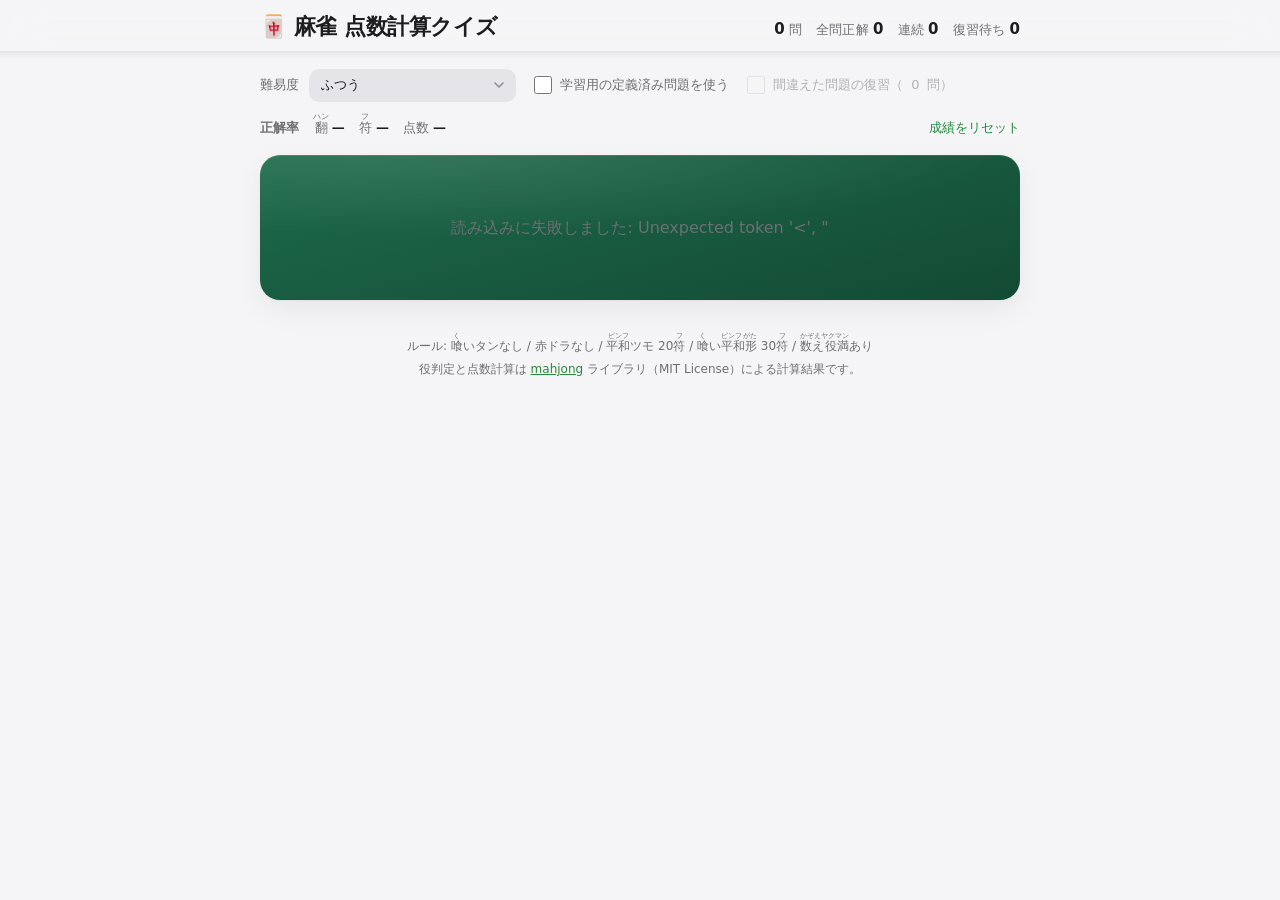
==== commit 79799dc9: "喰いタンなしに変更し、答え合わせ後の早見表とふりがなを追加 - ルールを喰いタンなしに変更（鳴いた手の断幺九は役にならない）。問題を作り直し、   鳴いたタンヤオのみの手が和了りにならないことをテスト" ====
--- a/webapp/static/index.html
+++ b/webapp/static/index.html
@@ -35,7 +35,7 @@
   <span class="settings-note" id="settings-note" role="status"></span>
 </div>
 
-<div class="rates" id="rates">
+<div class="rates" id="rates" data-ruby>
   <span class="rates-title" title="ヒントを使った問題は正解率に含めません">正解率</span>
   <span>翻 <b id="rate-han">—</b></span>
   <span>符 <b id="rate-fu">—</b></span>
@@ -43,7 +43,7 @@
   <button type="button" class="link" id="reset-progress">成績をリセット</button>
 </div>
 
-<main>
+<main data-ruby>
   <section class="card board" id="board">
     <div class="loading">読み込み中…</div>
   </section>
@@ -91,8 +91,8 @@
   </div>
 </main>
 
-<footer>
-  ルール: 喰いタンあり / 赤ドラなし / 平和ツモ 20符 / 喰い平和形 30符 / 数え役満あり<br>
+<footer data-ruby>
+  ルール: 喰いタンなし / 赤ドラなし / 平和ツモ 20符 / 喰い平和形 30符 / 数え役満あり<br>
   役判定と点数計算は
   <a href="https://github.com/MahjongRepository/mahjong" target="_blank" rel="noopener noreferrer">mahjong</a>
   ライブラリ（MIT License）による計算結果です。
--- a/webapp/static/style.css
+++ b/webapp/static/style.css
@@ -286,6 +286,16 @@
   line-height: 1.7;
 }
 .term-help p { margin: 0; }
+/* ふりがなが入っても行が詰まらないよう、説明文は行間を広めにとる */
+.term-help,
+.explain-desc,
+.steps,
+.hint-note,
+.hint-answer,
+.note,
+.kbd-help { line-height: 2.1; }
+.board rt { color: rgba(241, 247, 243, .75); }
+.badge.strong rt { color: rgba(43, 34, 0, .7); }
 .term-help p + p { margin-top: 6px; }
 .term-help b { margin-right: 8px; }
 .board .term-help { background: rgba(0, 0, 0, .28); color: #f1f7f3; }
@@ -514,6 +524,12 @@
 .limit-table tbody tr:first-child { border-top: none; }
 .score-table td.limit { background: var(--accent-tint); font-weight: 600; }
 .score-table td.none { color: var(--text-dim); opacity: .6; }
+.score-table td.answer,
+.limit-table tr.answer th,
+.limit-table tr.answer td { background: var(--gold); color: #2b2200; font-weight: 700; }
+.limit-table tr.answer small { color: rgba(43, 34, 0, .7); }
+.hint-answer { font-size: .8125rem; font-weight: 600; margin: 4px 0 10px; }
+button.ghost.small { font-size: .8125rem; padding: 6px 16px; min-height: 34px; margin-top: 12px; }
 .limit-table { margin-top: 10px; }
 .limit-table td { text-align: right; font-weight: 600; }
 
